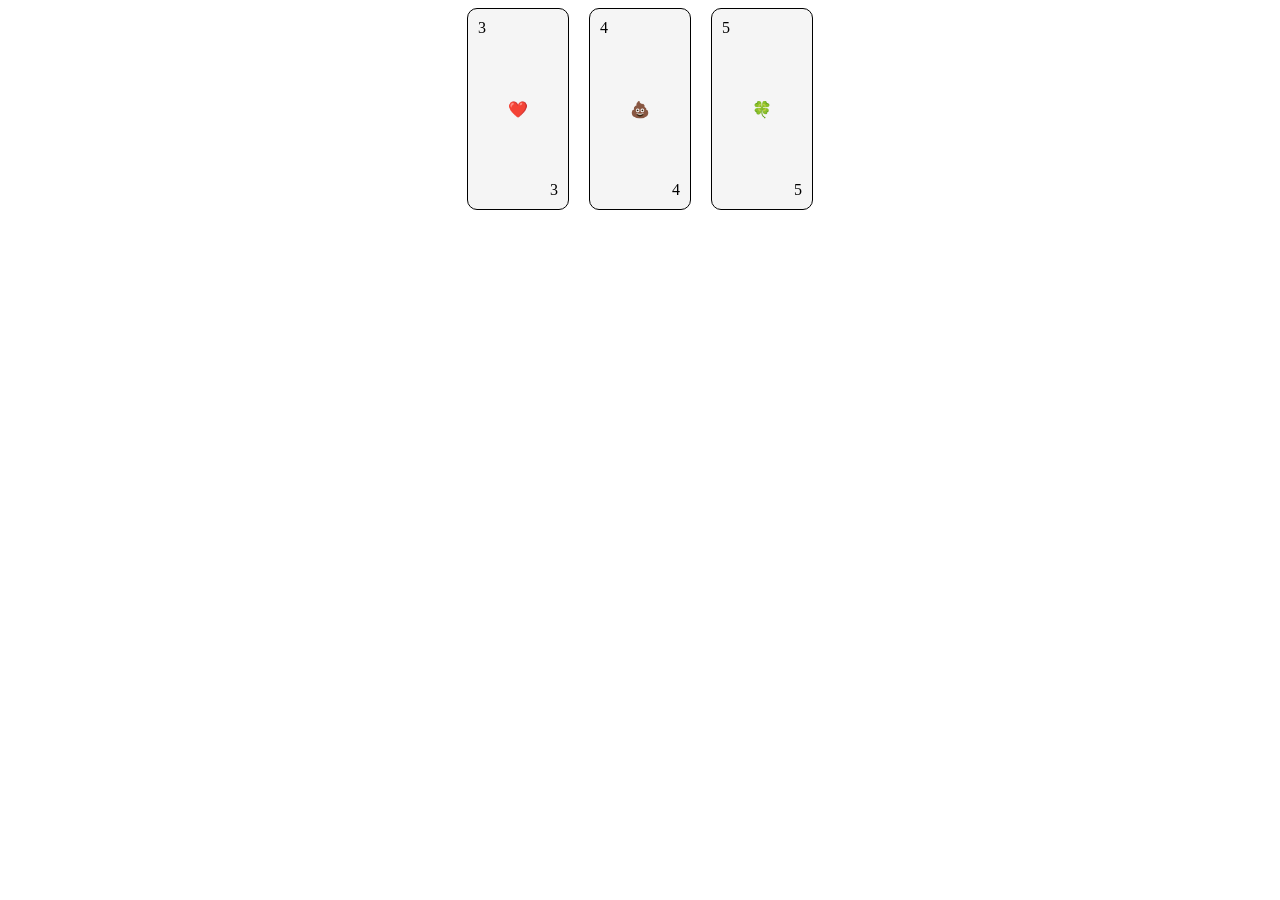
==== Project_1/index.html @ 39e32617 "1-Push" ====
<!DOCTYPE html>
<html lang="en">

<head>
  <meta charset="UTF-8">
  <meta name="viewport" content="width=device-width, initial-scale=1.0">
  <title>Playing Cards</title>
  <link rel="stylesheet" href="styles.css">
</head>

<body>
  <main id="playing-cards">
    <div class="card one">
      <div class="left">3</div>
      <div class="middle">❤️</div>
      <div class="right">3</div>
    </div>
     <div class="card two">
      <div class="left">4</div>
      <div class="middle">💩</div>
      <div class="right">4</div>
    </div>
     <div class="card three">
      <div class="left">5</div>
      <div class="middle">🍀</div>
      <div class="right">5</div>
    </div>
  </main>
</body>

</html>
---- Project_1/styles.css ----
body{
  display: flex;
  justify-content: center;
}

#playing-cards{
display: flex;
    flex-direction: row;
    flex-wrap: wrap;
    justify-content: center;
    gap: 20px;
    background: white;
  background: white;
}

.card{
  display: flex;
  flex-flow: wrap;
  justify-content: space-between;
  border: 1px solid black;
  border-radius: 10px;
  width: 100px;
  height: 200px;
  background: whitesmoke;
}

.left{ 
  align-self: flex-start;
  margin: 10px;
  align-items: flex-start;
  flex-direction: row;
}

.middle{ 
  display: flex;
  flex-direction: column;
  align-self: center;
}

.right{
  display: flex;
  align-self: flex-end;
  flex-direction: row-reverse;
  margin: 10px;
}
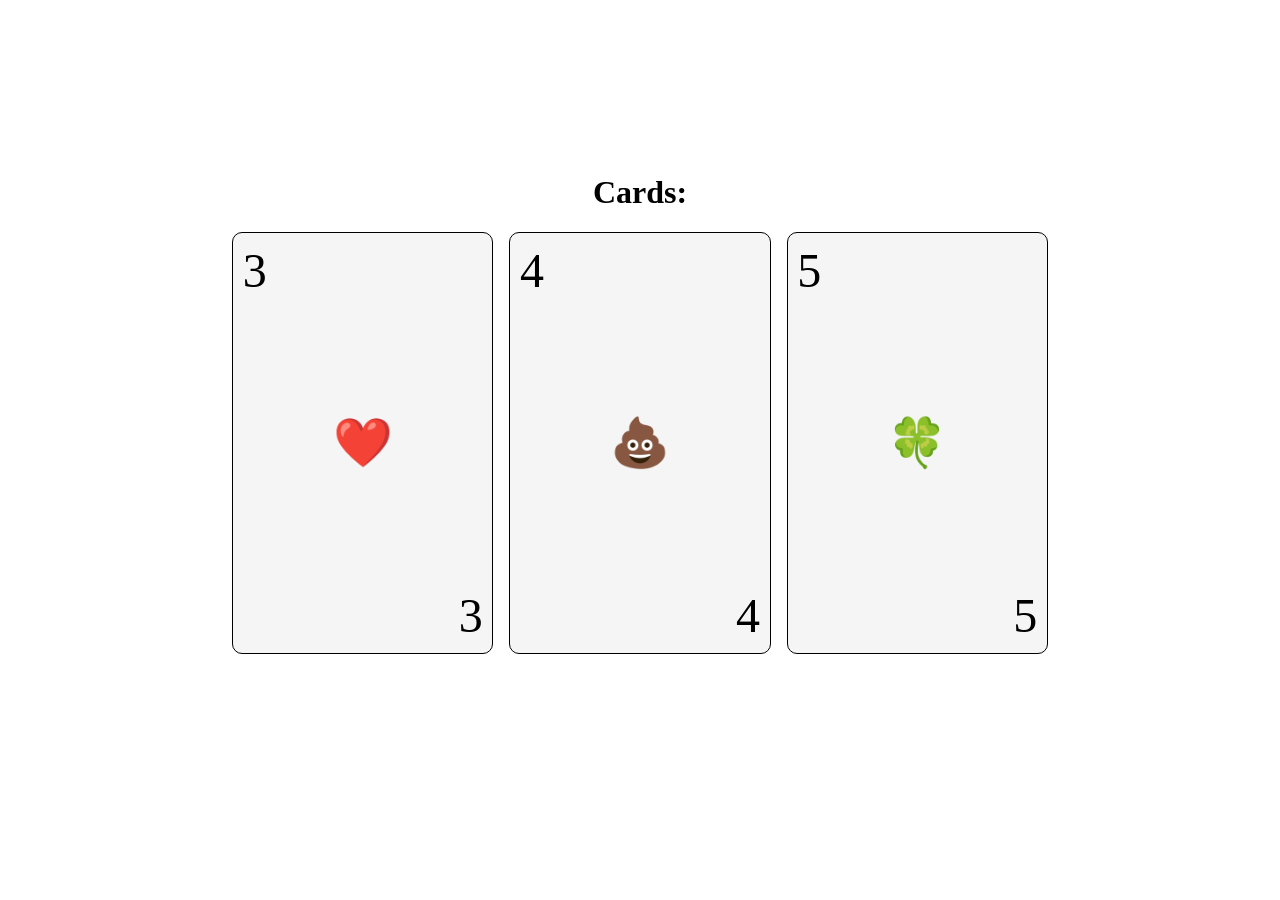
==== commit 6affd758: "Finish" ====
--- a/Project_1/index.html
+++ b/Project_1/index.html
@@ -9,6 +9,9 @@
 </head>
 
 <body>
+  <header>
+    <h1>Cards:</h1>
+  </header>
   <main id="playing-cards">
     <div class="card one">
       <div class="left">3</div>
--- a/Project_1/styles.css
+++ b/Project_1/styles.css
@@ -1,15 +1,25 @@
-body{
+html {
   display: flex;
   justify-content: center;
 }
 
+body{
+  display: flex;
+  flex-direction: column;
+  justify-content: center;
+  align-items: center;
+  min-height: 70vh;
+  min-width: 70vw;
+  padding: 5rem;
+}
+
 #playing-cards{
-display: flex;
-    flex-direction: row;
-    flex-wrap: wrap;
-    justify-content: center;
-    gap: 20px;
-    background: white;
+  display: flex;
+  justify-content: center;
+  align-items: center;
+  flex-wrap: wrap;
+  gap: 1rem;
+  background: white;
   background: white;
 }
 
@@ -19,27 +29,46 @@
   justify-content: space-between;
   border: 1px solid black;
   border-radius: 10px;
-  width: 100px;
-  height: 200px;
+  width: 15rem;
+  height: 25rem;
+  padding: 0.6rem;
   background: whitesmoke;
 }
 
 .left{ 
   align-self: flex-start;
-  margin: 10px;
   align-items: flex-start;
   flex-direction: row;
+  font-size: 3rem;
 }
 
 .middle{ 
   display: flex;
-  flex-direction: column;
-  align-self: center;
+  justify-content: center;
+  align-items: center;
+  font-size: 3rem;
 }
 
 .right{
   display: flex;
-  align-self: flex-end;
+  align-items: flex-end;
   flex-direction: row-reverse;
-  margin: 10px;
+  font-size: 3rem;
+}
+
+.card:hover {
+  box-shadow: 0 0 10px 1px black;
+  cursor: default;
+}
+
+@media (max-width: 540px) {
+  html {
+    font-size: 50%;
+  }
+}
+
+@media (min-width: 541px) and (max-width: 720px) {
+  html {
+    font-size: 75%;
+  }
 }
